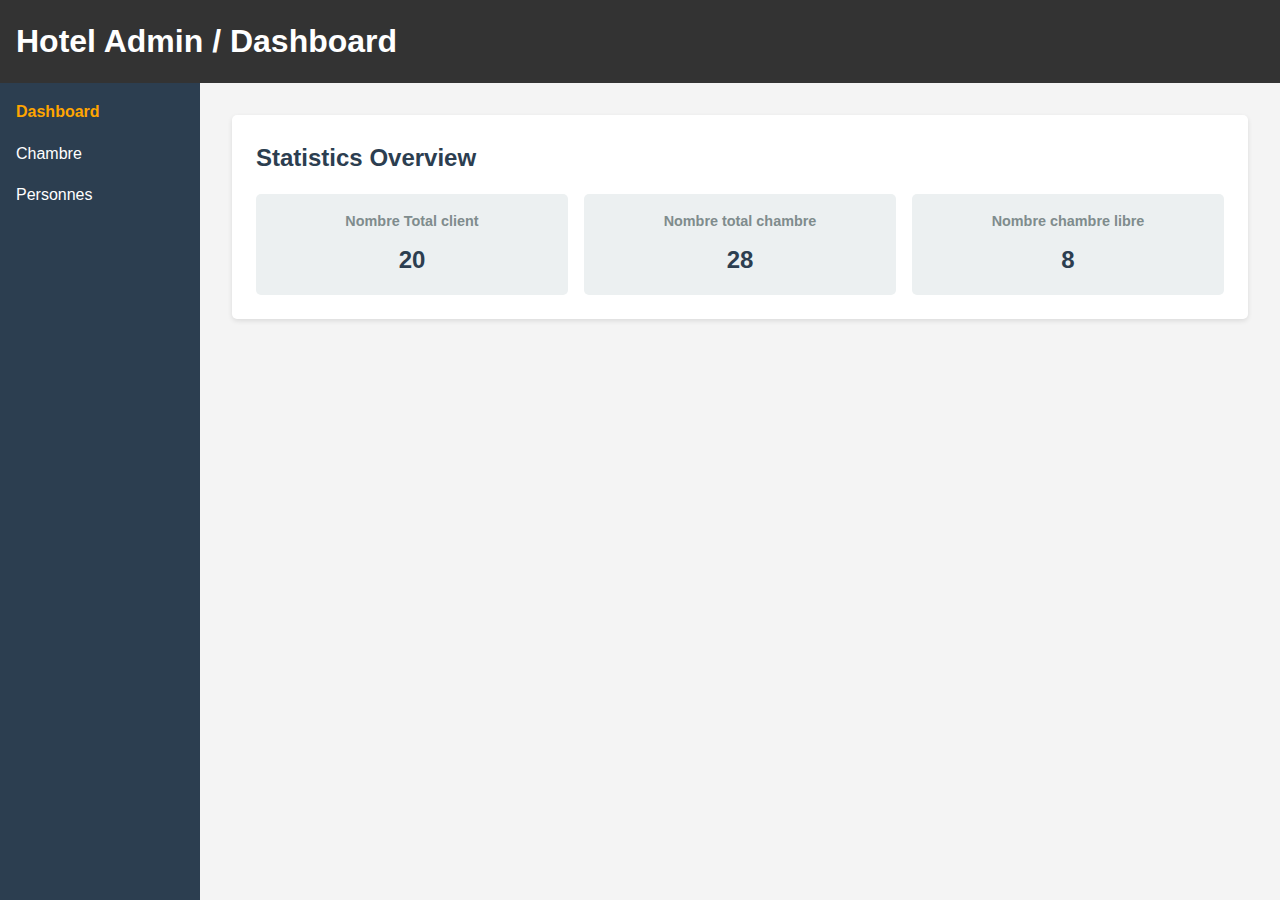
==== index.html @ 1bad8c91 "Premier commit du projet hôtel" ====
<!DOCTYPE html>
<html lang="en">

<head>
    <meta charset="UTF-8">
    <meta name="viewport" content="width=device-width, initial-scale=1.0">
    <title>Admin Dashboard</title>
    <link rel="stylesheet" href="./style1.css">
</head>

<body>
    <div class="dashboard">
        <header class="header">
            <h1>Hotel Admin / Dashboard</h1>
           
        </header>
         <nav class="sidebar">
            <ul>
                <li><a href="./index.html" class="active">Dashboard</a></li>
                <li><a href="./chambre.html">Chambre</a></li>
                <li><a href="./personne.html">Personnes</a></li>

            </ul>
        </nav>
        <main class="main-content">
            <div id="dashboardContent">
                <section class="widget" id="statsWidget">
                    <h2>Statistics Overview</h2>
                    <div class="stats-grid">
                        <div class="stat-item">
                            <h3>Nombre Total client</h3>
                            <p id="totalUsers">20</p>
                        </div>
                        <div class="stat-item">
                            <h3>Nombre total chambre</h3>
                            <p id="totalProducts">28</p>
                        </div>
                        <div class="stat-item">
                            <h3>Nombre chambre libre</h3>
                            <p id="totalOrders">8</p>
                        </div>
                    </div>
                </section>
            </div>
            
        </main>
    </div>
    <script src="script.js"></script>
</body>

</html>
---- style1.css ----
* {
    margin: 0;
    padding: 0;
    box-sizing: border-box;
  }
  
  body {
    font-family: Arial, sans-serif;
    line-height: 1.6;
    color: #333;
    background-color: #f4f4f4;
  }
  
  .dashboard {
    display: grid;
    grid-template-columns: 200px 1fr;
    grid-template-rows: auto 1fr;
    min-height: 100vh;
  }
  
  .header {
    grid-column: 1 / -1;
    background-color: #333;
    color: #fff;
    padding: 1rem;
    display: flex;
    justify-content: space-between;
    align-items: center;
  }
  
  .user-info {
    display: flex;
    align-items: center;
  }
  
  #logoutBtn {
    margin-left: 1rem;
    padding: 0.5rem 1rem;
    background-color: #f44336;
    color: #fff;
    border: none;
    cursor: pointer;
  }
  
  .sidebar {
    background-color: #2c3e50;
    color: #fff;
    padding: 1rem;
  }
  
  .sidebar ul {
    list-style-type: none;
  }
  
  .sidebar ul li {
    margin-bottom: 1rem;
  }
  
  .sidebar ul li a {
    color: #fff;
    text-decoration: none;
  }
  
  .sidebar ul li a.active {
    font-weight: bold;
    color: orange;
  }
  
  .main-content {
    padding: 2rem;
    display: grid;
    gap: 2rem;
    grid-template-columns: repeat(auto-fit, minmax(300px, 1fr));
  }
  
  .widget {
    background-color: #fff;
    border-radius: 5px;
    box-shadow: 0 2px 5px rgba(0, 0, 0, 0.1);
    padding: 1.5rem;
  }
  
  .widget h2 {
    margin-bottom: 1rem;
    color: #2c3e50;
  }
  
  .stats-grid {
    display: grid;
    grid-template-columns: repeat(auto-fit, minmax(120px, 1fr));
    gap: 1rem;
  }
  
  .stat-item {
    background-color: #ecf0f1;
    padding: 1rem;
    border-radius: 5px;
    text-align: center;
  }
  
  .stat-item h3 {
    font-size: 0.9rem;
    margin-bottom: 0.5rem;
    color: #7f8c8d;
  }
  
  .stat-item p {
    font-size: 1.5rem;
    font-weight: bold;
    color: #2c3e50;
  }
  
  #activityList {
    list-style-type: none;
  }
  
  #activityList li {
    padding: 0.5rem 0;
    border-bottom: 1px solid #ecf0f1;
  }
  
  #activityList li:last-child {
    border-bottom: none;
  }
  
  .main-content > div {
    display: none;
  }
  
  .main-content > div:first-child {
    display: block;
  }
  
  #usersContent,
  #productsContent,
  #ordersContent,
  #settingsContent {
    background-color: #fff;
    border-radius: 5px;
    box-shadow: 0 2px 5px rgba(0, 0, 0, 0.1);
    padding: 1.5rem;
  }
  
  #supprimer, #valider, #ajouter {
    margin-top: 15px;
    padding: 10px;
    width: 100%;
    background-color: #28a745;
    color: white;
    border: none;
    border-radius: 4px;
    cursor: pointer;
}
#supprimer:hover, #valider:hover, #ajouter:hover {
    background-color: #218838;
}

.annuler{
    margin-top: 4%;
    background-color: rgb(247, 74, 74);
    padding: 10px;
    width: 100%;
    color: white;
    border: none;
    border-radius: 4px;
    cursor: pointer;
}

.annuler:hover{
  background-color: #aa150b;
 }
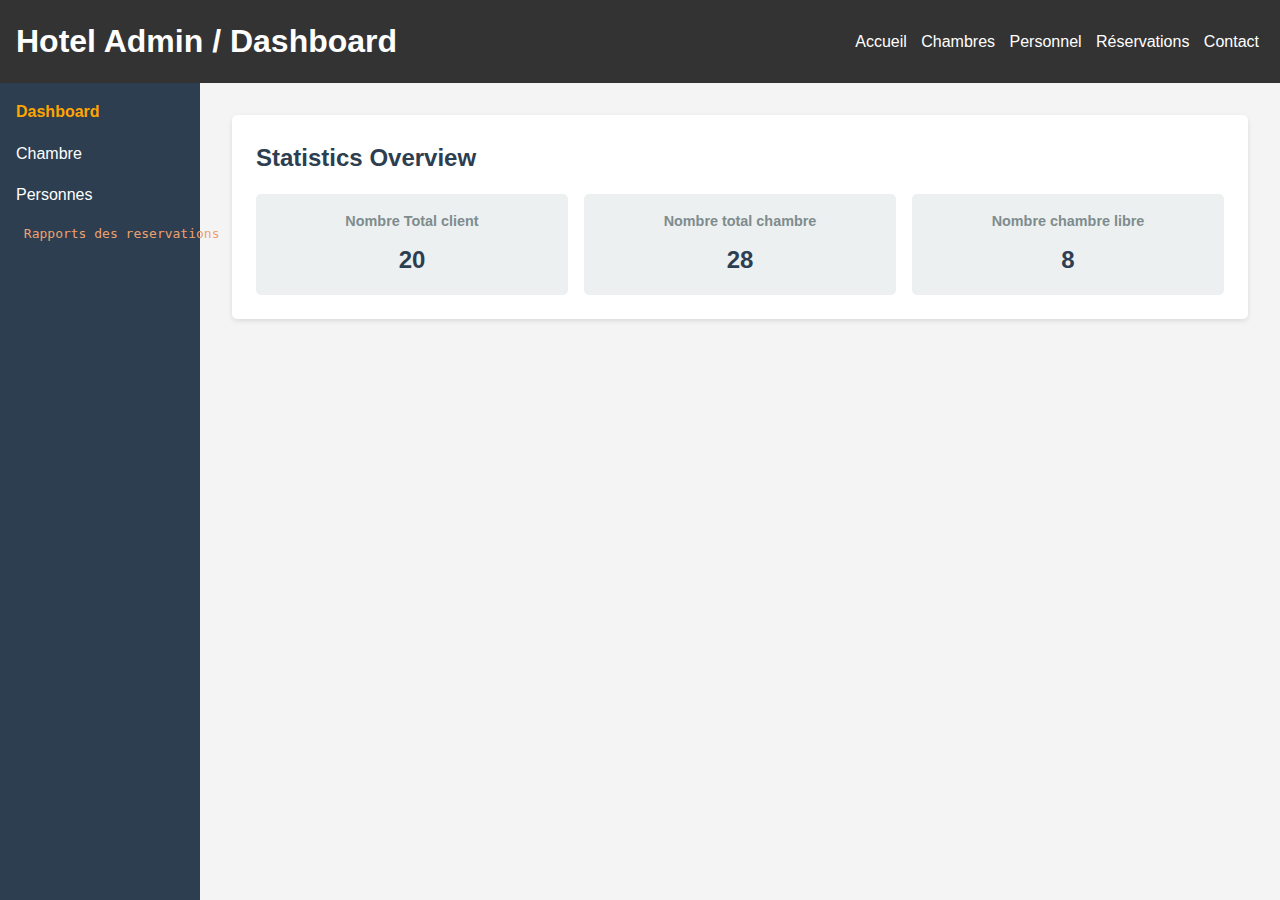
==== commit 8e2d10d6: "Premier commit du projet hôtel" ====
--- a/index.html
+++ b/index.html
@@ -12,13 +12,21 @@
     <div class="dashboard">
         <header class="header">
             <h1>Hotel Admin / Dashboard</h1>
+            <nav class="nav2">
+                <a href="acueil.html">Accueil</a>
+                <a href="chambre.html">Chambres</a>
+                <a href="admin.html">Personnel</a>
+                <a href="reservation.html">Réservations</a>
+                <a href="contact.html">Contact</a>
+            </nav>
            
         </header>
          <nav class="sidebar">
             <ul>
                 <li><a href="./index.html" class="active">Dashboard</a></li>
                 <li><a href="./chambre.html">Chambre</a></li>
-                <li><a href="./personne.html">Personnes</a></li>
+                <li><a href="personne1.html">Personnes</a></li>
+                <li><a href="afiche_reser.php"><pre style="color: rgb(236, 161, 111);"> Rapports des reservations</pre></a></li>
 
             </ul>
         </nav>
--- a/style1.css
+++ b/style1.css
@@ -1,4 +1,5 @@
 * {
+  
     margin: 0;
     padding: 0;
     box-sizing: border-box;
@@ -26,6 +27,15 @@
     display: flex;
     justify-content: space-between;
     align-items: center;
+  }
+  .nav2 a{
+    color:white;
+    text-decoration: none;
+    padding: 5px;
+  }
+  .nav2 a:hover{
+    background-color: #218838;
+    border-radius: 10px;
   }
   
   .user-info {
